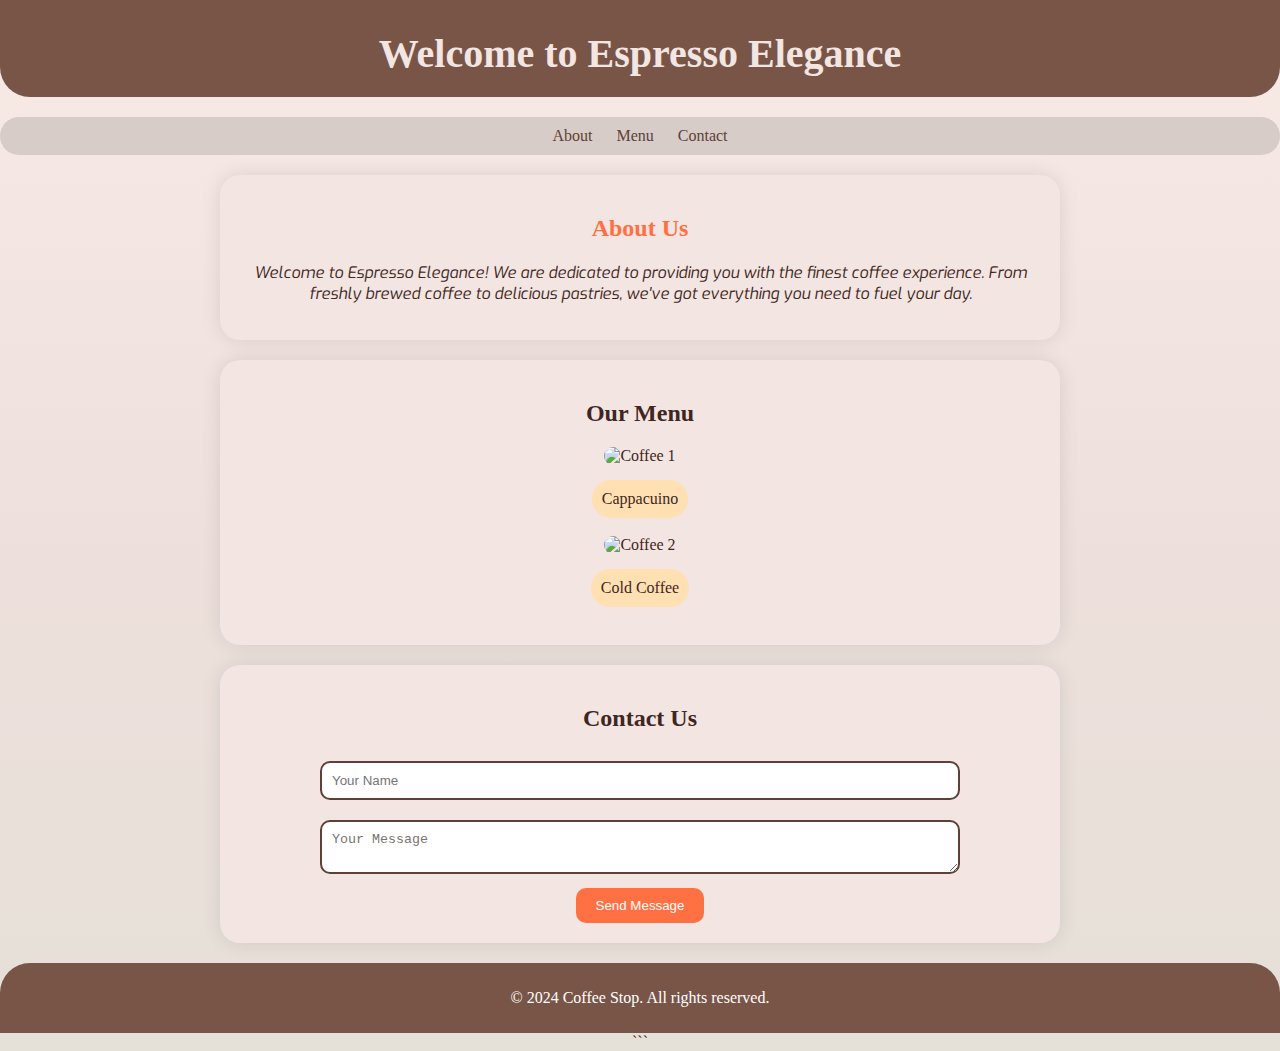
==== Coffe.html @ 90cf4e1f "Simple frontend page" ====
<!DOCTYPE html>
<html lang="en">

<head>
    <meta charset="UTF-8">
    <meta name="viewport" content="width=device-width, initial-scale=1.0">
    <link rel="preconnect" href="https://fonts.googleapis.com">
    <link rel="preconnect" href="https://fonts.gstatic.com" crossorigin>
    <link
        href="https://fonts.googleapis.com/css2?family=Edu+AU+VIC+WA+NT+Hand:wght@400..700&family=Exo:ital,wght@0,100..900;1,100..900&family=Inter:wght@100..900&display=swap"
        rel="stylesheet">
    <link rel="stylesheet" href="Coffe_StyleSheet.css">
    <title>Espresso Elegance</title>

</head>

<body>
    <header>
        <h1>Welcome to Espresso Elegance</h1>
    </header>
    <nav>
        <a href="#about">About</a>
        <a href="#menu">Menu</a>
        <a href="#contact">Contact</a>
    </nav>
    <section id="about">
        <h2 style="color: #ff7043;">About Us</h2>
        <p>Welcome to Espresso Elegance! We are dedicated to providing you with the finest coffee experience. From
            freshly brewed coffee to delicious pastries, we've got everything you need to fuel your day.</p>
    </section>
    <section id="menu">
        <h2>Our Menu</h2>
        <div>
            <img src="coffee1.jpeg" alt="Coffee 1" class="coffee-img">
            <center>
                <div class="coffee-name">Cappacuino</div>
            </center>
            <br>
        </div>
        <div>
            <img src="coffee2.jpeg" alt="Coffee 2" class="coffee-img">
            <center>
                <div class="coffee-name">Cold Coffee</div>
            </center>
        </div>
        </br>

    </section>

    <section id="contact">
        <h2>Contact Us</h2>
        <form id="contactForm">
            <input type="text" id="name" name="name" placeholder="Your Name">
            <br>
            <textarea id="message" name="message" placeholder="Your Message"></textarea>
            <br>
            <input type="submit" value="Send Message">
        </form>
    </section>
    <footer>
        <p>&copy; 2024 Coffee Stop. All rights reserved.</p>
    </footer>

    <!-- <script>

        document.querySelectorAll('a[href^="#"]').forEach(anchor => {
            anchor.addEventListener('click', function (e) {
                e.preventDefault();

                const target = document.querySelector(this.getAttribute('href'));
                target.scrollIntoView({
                    behavior: 'smooth'
                }); DSA
            });
        });


        document.getElementById("contactForm").addEventListener("submit", function (event) {
            event.preventDefault();

            const formData = new FormData(event.target);
            const name = formData.get("name");
            const message = formData.get("message");


            console.log("Name:", name);
            console.log("Message:", message);
            alert("Your message has been sent!");
            event.target.reset();
        });
    </script> -->
</body>

</html>
```
---- Coffe_StyleSheet.css ----
body {
    font-family: 'Times New Roman', Times, serif;
    margin: 0;
    padding: 0;
    background: linear-gradient(to bottom, #f8ebe6, #f3e5e1, #eee0dc, #eae0da, #e5e0d8);
    color: #3e2723;
    text-align: center;
}

header {
    background-color: #795548;
    padding: 20px;
    border-radius: 0 0 30px 30px;

}

h1 {
    margin: 0;
    font-size: 2.5em;
    padding-top: 10px;
    color: #f3e5e1;
}


nav {
    text-align: center;
    padding: 10px;
    background: #d7ccc8;
    border-radius: 30px;
    margin-top: 20px;
}

nav a {
    color: #5d4037;
    text-decoration: none;
    margin: 0 10px;
    transition: color 0.3s;
}

nav a:hover {
    color: #3e2723;
}

section {
    padding: 20px;
    background: #f3e5e1;
    border-radius: 20px;
    margin: 20px auto;
    max-width: 800px;
    box-shadow: 0 0 20px rgba(0, 0, 0, 0.1);
}

footer {
    text-align: center;
    padding: 10px;
    background-color: #795548;
    border-radius: 30px 30px 0 0;
    margin-top: 20px;
    color: #ffffff;
}

form {
    text-align: center;
}

input[type="text"],
textarea {
    width: 80%;
    padding: 10px;
    margin: 10px 0;
    box-sizing: border-box;
    border-radius: 10px;
    border: 2px solid #5d4037;
    background-color: #ffffff;
    color: #3e2723;
}

input[type="submit"] {
    background-color: #ff7043;
    color: white;
    border: none;
    padding: 10px 20px;
    cursor: pointer;
    border-radius: 10px;

}

input[type="submit"]:hover {
    background-color: #e64a19;

}

.coffee-name {
    border-radius: 20px;
    padding: 10px;
    background-color: #ffe0b2;
    display: inline-block;
    color: #3e2723;
    margin-top: 5px;
}

.coffee-img {
    border-radius: 30px;
    margin-bottom: 10px;
}

section[id="about"] p {
    font-family: "Exo" , sans-serif;
    font-size:medium;
    font-style: italic;
}
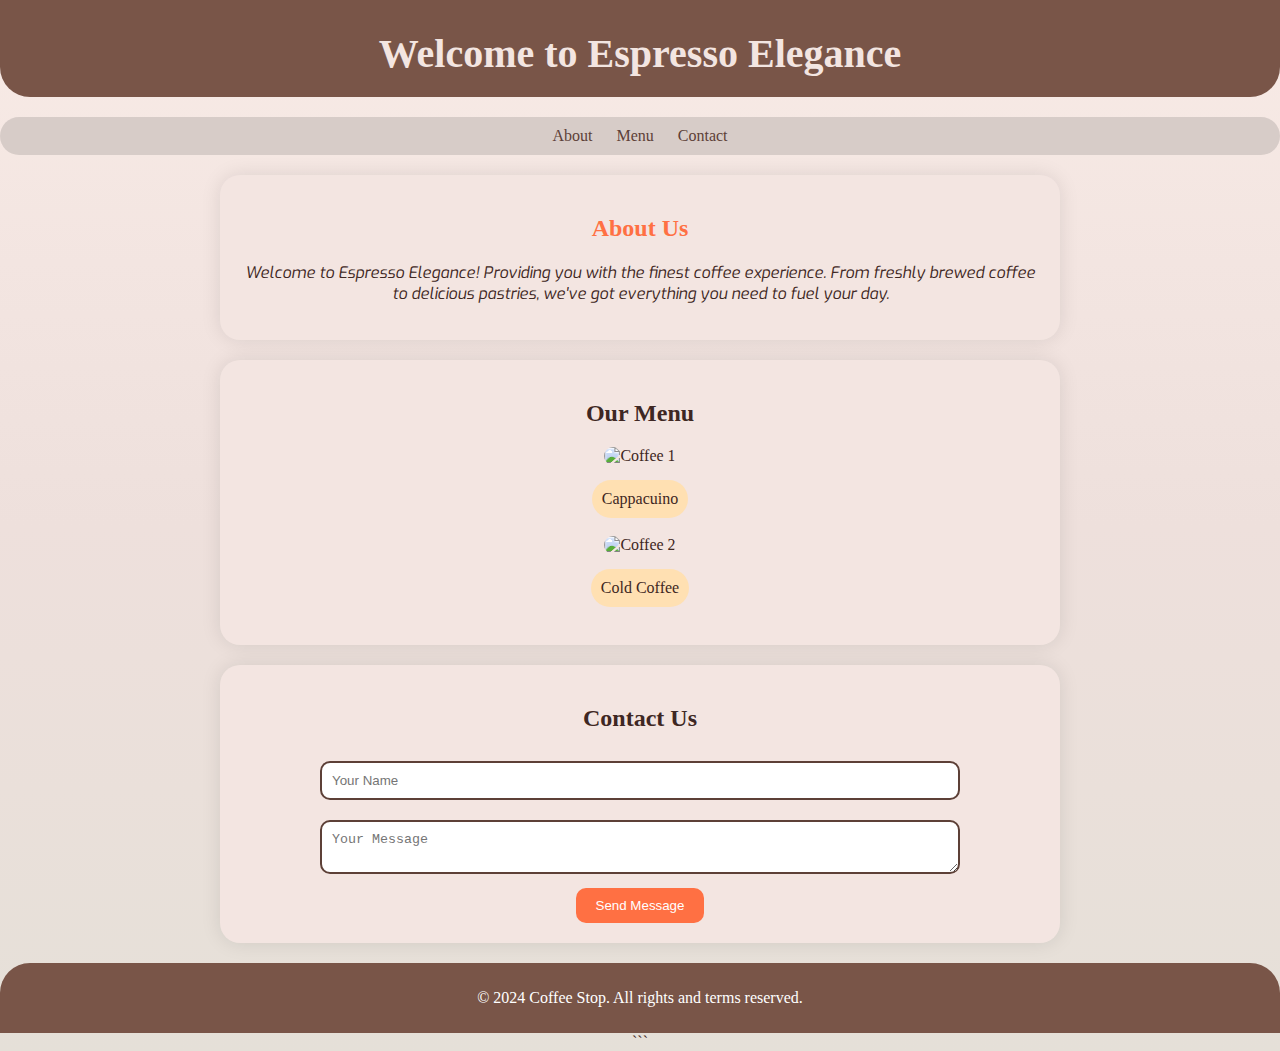
==== commit 1cd147b5: "Update Coffe.html to refine the 'About Us' section and modify footer text for clarity" ====
--- a/Coffe.html
+++ b/Coffe.html
@@ -20,12 +20,15 @@
     </header>
     <nav>
         <a href="#about">About</a>
+
         <a href="#menu">Menu</a>
+
         <a href="#contact">Contact</a>
+        
     </nav>
     <section id="about">
         <h2 style="color: #ff7043;">About Us</h2>
-        <p>Welcome to Espresso Elegance! We are dedicated to providing you with the finest coffee experience. From
+        <p>Welcome to Espresso Elegance! Providing you with the finest coffee experience. From
             freshly brewed coffee to delicious pastries, we've got everything you need to fuel your day.</p>
     </section>
     <section id="menu">
@@ -58,37 +61,9 @@
         </form>
     </section>
     <footer>
-        <p>&copy; 2024 Coffee Stop. All rights reserved.</p>
+        <p>&copy; 2024 Coffee Stop. All rights and terms reserved.</p>
     </footer>
 
-    <!-- <script>
-
-        document.querySelectorAll('a[href^="#"]').forEach(anchor => {
-            anchor.addEventListener('click', function (e) {
-                e.preventDefault();
-
-                const target = document.querySelector(this.getAttribute('href'));
-                target.scrollIntoView({
-                    behavior: 'smooth'
-                }); DSA
-            });
-        });
-
-
-        document.getElementById("contactForm").addEventListener("submit", function (event) {
-            event.preventDefault();
-
-            const formData = new FormData(event.target);
-            const name = formData.get("name");
-            const message = formData.get("message");
-
-
-            console.log("Name:", name);
-            console.log("Message:", message);
-            alert("Your message has been sent!");
-            event.target.reset();
-        });
-    </script> -->
 </body>
 
 </html>
